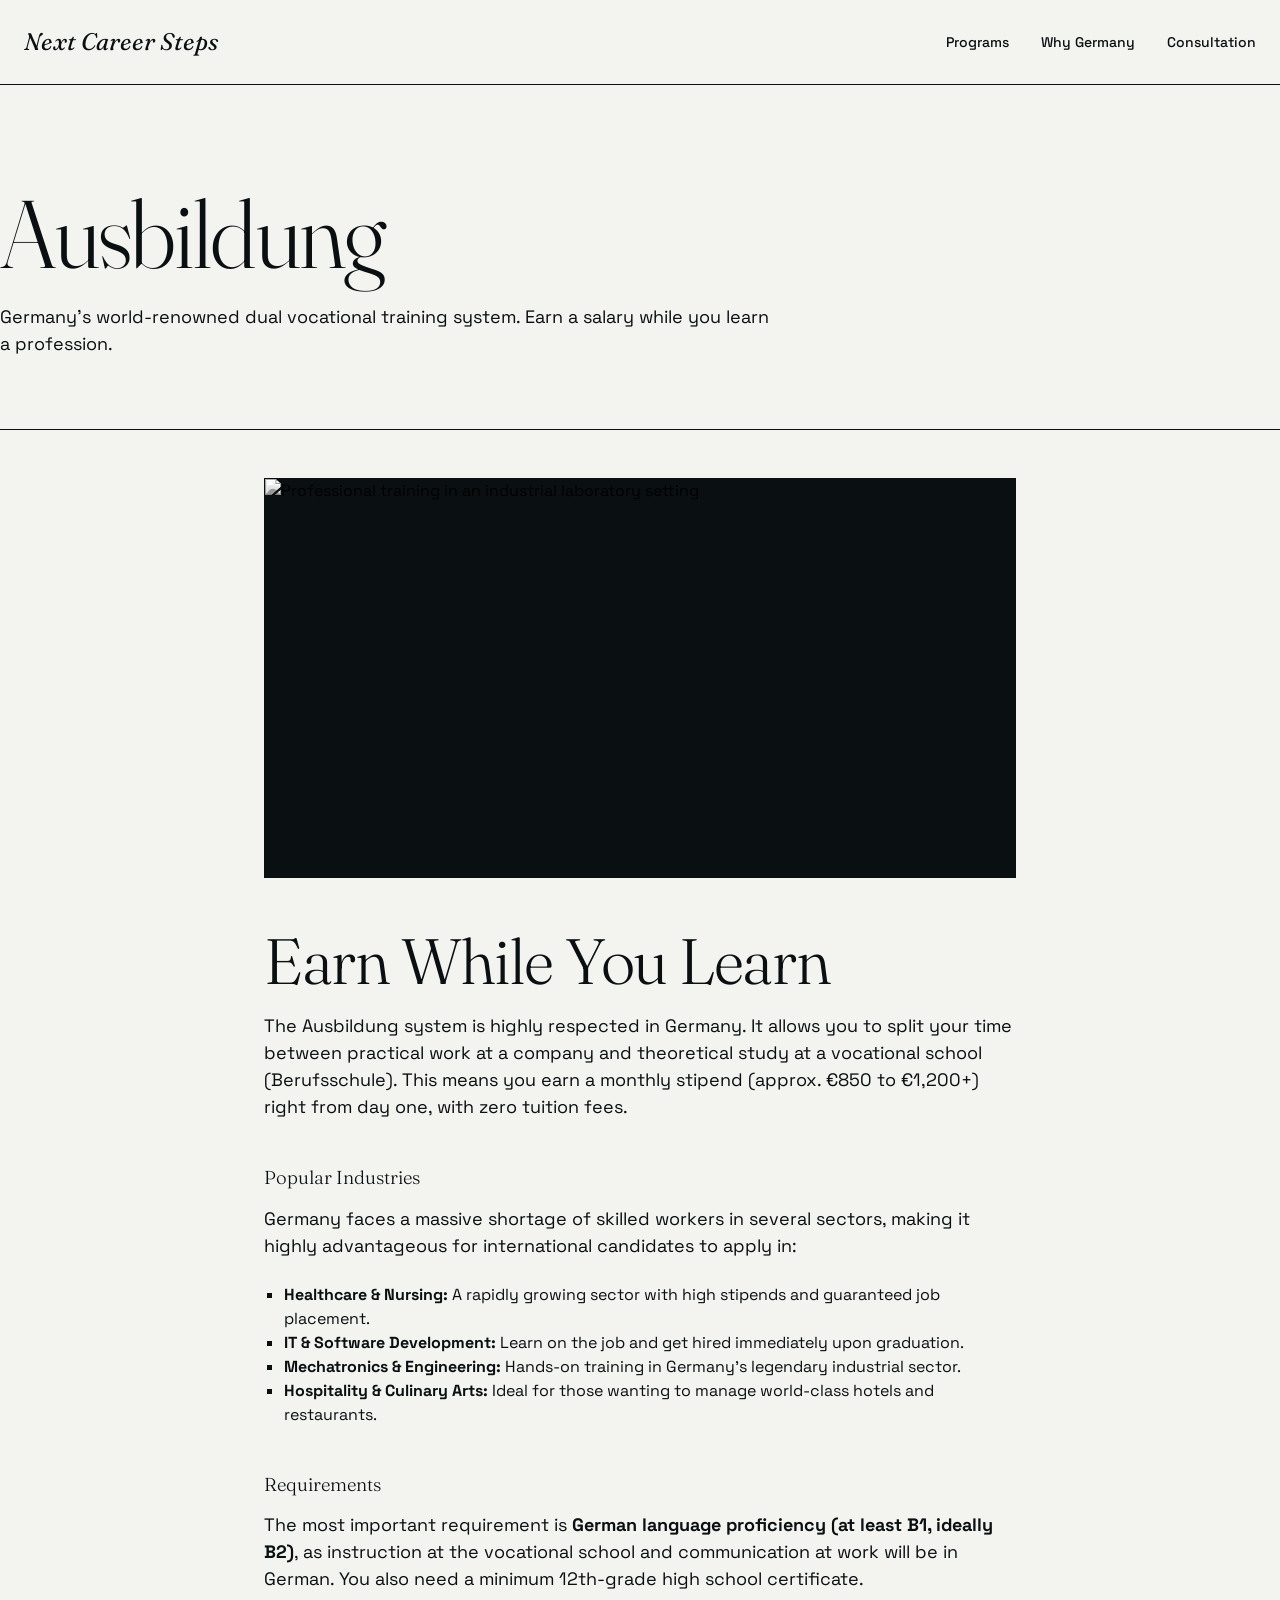
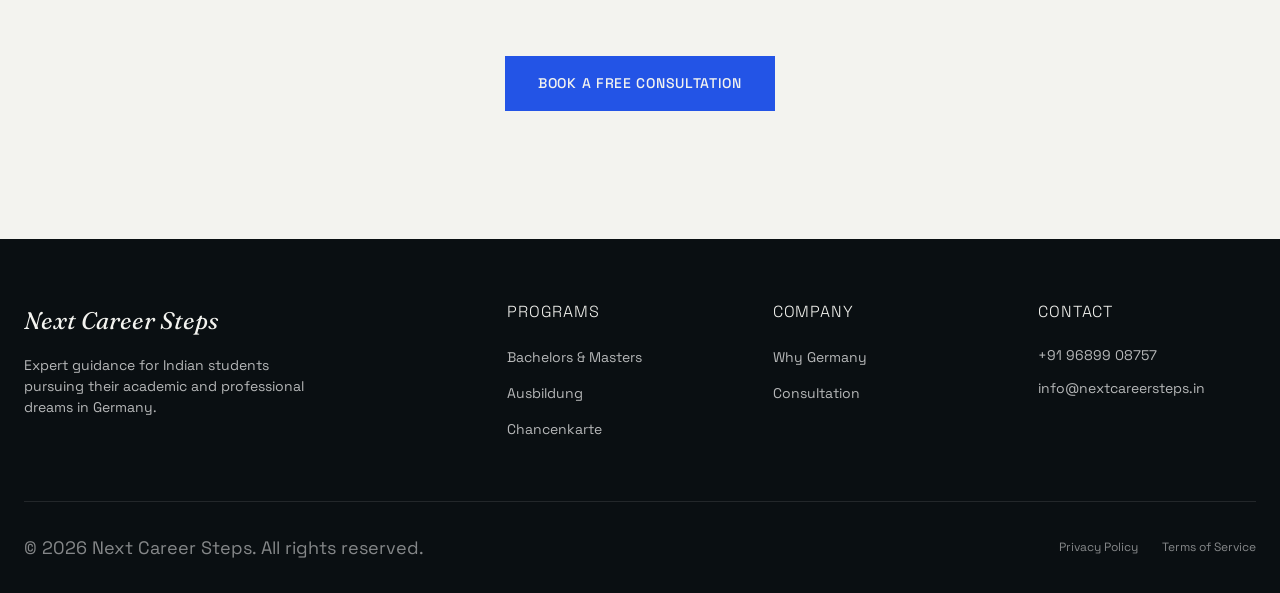
==== ausbildung.html @ 6f35f10e "few features" ====
<!DOCTYPE html>
<html lang="en">
<head>
    <meta charset="UTF-8">
    <meta name="viewport" content="width=device-width, initial-scale=1.0">
    <title>Ausbildung (Vocational Training) | Next Career Steps</title>
    <link rel="stylesheet" href="styles.css">
</head>
<body>
    <header class="header">
        <a href="index.html" class="brand">Next Career Steps</a>
        <nav class="nav-links">
            <a href="index.html#programs">Programs</a>
            <a href="index.html#why">Why Germany</a>
            <a href="index.html#contact">Consultation</a>
        </nav>
        <button class="mobile-menu-btn" aria-label="Toggle Menu">☰</button>
    </header>

    <main>
        <section class="container page-header">
            <h1>Ausbildung</h1>
            <p>Germany's world-renowned dual vocational training system. Earn a salary while you learn a profession.</p>
        </section>

        <section class="container" style="max-width: 800px; padding-bottom: 8rem;">
            <div class="article-image">
                <img src="https://images.unsplash.com/photo-1581091226825-a6a2a5aee158?ixlib=rb-4.0.3&auto=format&fit=crop&w=1200&q=80" alt="Professional training in an industrial laboratory setting">
            </div>
            <h2>Earn While You Learn</h2>
            <p>The Ausbildung system is highly respected in Germany. It allows you to split your time between practical work at a company and theoretical study at a vocational school (Berufsschule). This means you earn a monthly stipend (approx. €850 to €1,200+) right from day one, with zero tuition fees.</p>
            
            <h3 style="margin-top: 3rem;">Popular Industries</h3>
            <p>Germany faces a massive shortage of skilled workers in several sectors, making it highly advantageous for international candidates to apply in:</p>
            <ul style="list-style-type: square; margin-left: 20px; margin-bottom: 2rem;">
                <li><strong>Healthcare & Nursing:</strong> A rapidly growing sector with high stipends and guaranteed job placement.</li>
                <li><strong>IT & Software Development:</strong> Learn on the job and get hired immediately upon graduation.</li>
                <li><strong>Mechatronics & Engineering:</strong> Hands-on training in Germany's legendary industrial sector.</li>
                <li><strong>Hospitality & Culinary Arts:</strong> Ideal for those wanting to manage world-class hotels and restaurants.</li>
            </ul>

            <h3 style="margin-top: 3rem;">Requirements</h3>
            <p>The most important requirement is <strong>German language proficiency (at least B1, ideally B2)</strong>, as instruction at the vocational school and communication at work will be in German. You also need a minimum 12th-grade high school certificate.</p>

            <div style="margin-top: 4rem; text-align: center;">
                <a href="index.html#contact" class="btn btn-primary">Book a free consultation</a>
            </div>
        </section>
    </main>

    <footer class="footer">
        <div class="footer-grid">
            <div class="footer-col">
                <a href="index.html" class="brand">Next Career Steps</a>
                <p>Expert guidance for Indian students pursuing their academic and professional dreams in Germany.</p>
            </div>
            <div class="footer-col">
                <h4>Programs</h4>
                <ul>
                    <li><a href="bachelors-masters.html">Bachelors & Masters</a></li>
                    <li><a href="ausbildung.html">Ausbildung</a></li>
                    <li><a href="chancenkarte.html">Chancenkarte</a></li>
                </ul>
            </div>
            <div class="footer-col">
                <h4>Company</h4>
                <ul>
                    <li><a href="index.html#why">Why Germany</a></li>
                    <li><a href="index.html#contact">Consultation</a></li>
                </ul>
            </div>
            <div class="footer-col">
                <h4>Contact</h4>
                <ul>
                    <li style="color: rgba(255,255,255,0.7); font-size: 0.875rem;">+91 96899 08757</li>
                    <li style="color: rgba(255,255,255,0.7); font-size: 0.875rem;">info@nextcareersteps.in</li>
                </ul>
            </div>
        </div>
        <div class="footer-bottom">
            <p style="margin: 0;">&copy; 2026 Next Career Steps. All rights reserved.</p>
            <div class="footer-bottom-links">
                <a href="#">Privacy Policy</a>
                <a href="#">Terms of Service</a>
            </div>
        </div>
    </footer>

    <script src="script.js"></script>
</body>
</html>
---- styles.css ----
/* Base & Variables */
@import url('https://fonts.googleapis.com/css2?family=Fraunces:ital,opsz,wght@0,9..144,300;0,9..144,400;1,9..144,300;1,9..144,400&family=Space+Grotesk:wght@400;500;600&display=swap');

:root {
    --ink: #0A0F12;       /* Deep almost black for text and borders */
    --paper: #F3F3EF;     /* slightly warm, gritty off-white */
    --accent: #2354E6;    /* highly saturated electric blue for actions */
    --surface: #E8E8E3;   /* slightly darker paper for contrasting sections */
}

* {
    margin: 0;
    padding: 0;
    box-sizing: border-box;
}

body {
    font-family: 'Space Grotesk', sans-serif;
    color: var(--ink);
    background-color: var(--paper);
    line-height: 1.5;
    -webkit-font-smoothing: antialiased;
}

/* Typography */
h1, h2, h3, h4 {
    font-family: 'Fraunces', serif;
    font-weight: 300;
    line-height: 1.1;
    color: var(--ink);
    margin-bottom: 1rem;
}

h1 {
    font-size: clamp(3rem, 8vw, 6rem);
    letter-spacing: -0.02em;
}

h2 {
    font-size: clamp(2rem, 5vw, 4rem);
    letter-spacing: -0.02em;
}

p {
    font-size: 1.125rem;
    max-width: 65ch;
    margin-bottom: 1.5rem;
}

a {
    color: inherit;
    text-decoration: none;
}

ul {
    list-style: none;
}

/* Layout Utilities */
.container {
    max-width: 1400px;
    margin: 0 auto;
    padding: 0 24px;
}

.border-top { border-top: 1px solid var(--ink); }
.border-bottom { border-bottom: 1px solid var(--ink); }
.border-right { border-right: 1px solid var(--ink); }

/* Buttons & Links */
.btn {
    display: inline-flex;
    align-items: center;
    font-family: 'Space Grotesk', sans-serif;
    font-weight: 500;
    text-transform: uppercase;
    font-size: 0.875rem;
    letter-spacing: 0.05em;
    padding: 1rem 2rem;
    border: 1px solid var(--ink);
    background: transparent;
    color: var(--ink);
    cursor: pointer;
    transition: all 0.2s ease;
}

.btn-primary {
    background: var(--accent);
    color: var(--paper);
    border-color: var(--accent);
}

.btn-primary:hover {
    background: var(--ink);
    border-color: var(--ink);
}

.btn:hover {
    background: var(--ink);
    color: var(--paper);
}

/* Header */
.header {
    display: flex;
    justify-content: space-between;
    align-items: center;
    padding: 1.5rem 24px;
    border-bottom: 1px solid var(--ink);
    background: var(--paper);
}

.brand {
    font-family: 'Fraunces', serif;
    font-size: 1.5rem;
    font-style: italic;
    font-weight: 400;
}

.nav-links {
    display: flex;
    gap: 2rem;
    align-items: center;
}

.nav-links a {
    font-size: 0.875rem;
    font-weight: 500;
}

.mobile-menu-btn {
    display: none;
    background: none;
    border: none;
    font-size: 1.5rem;
    cursor: pointer;
    color: var(--ink);
}

@media (max-width: 768px) {
    .header {
        position: relative;
    }
    .mobile-menu-btn {
        display: block;
    }
    .nav-links {
        display: none;
        position: absolute;
        top: 100%;
        left: 0;
        width: 100%;
        background: var(--paper);
        flex-direction: column;
        padding: 2rem 24px;
        border-bottom: 1px solid var(--ink);
        z-index: 100;
    }
    .nav-links.active {
        display: flex;
    }
}

/* Internal Page Styles */
.page-header {
    padding: 6rem 0 3rem;
    border-bottom: 1px solid var(--ink);
    margin-bottom: 3rem;
}

.article-image {
    width: 100%;
    height: 400px;
    margin-bottom: 3rem;
    overflow: hidden;
    background: var(--ink);
    border: 1px solid var(--ink);
}

.article-image img {
    width: 100%;
    height: 100%;
    object-fit: cover;
    filter: grayscale(100%) contrast(1.2);
    transition: filter 0.5s ease;
}

.article-image:hover img {
    filter: grayscale(0%);
}

.program-link {
    color: var(--accent);
    font-weight: 600;
    display: inline-block;
    margin-top: 1rem;
    text-transform: uppercase;
    font-size: 0.875rem;
    letter-spacing: 0.05em;
}
.program-link:hover {
    text-decoration: underline;
}

.nav-links a:hover {
    color: var(--accent);
}

/* Hero */
.hero {
    padding: 6rem 0;
    display: grid;
    grid-template-columns: 1fr;
    gap: 4rem;
}

@media (min-width: 900px) {
    .hero {
        grid-template-columns: 1fr 1fr;
        align-items: end;
    }
}

.hero-content p {
    font-size: 1.5rem;
    max-width: 30ch;
}

.hero-image {
    aspect-ratio: 3/4;
    background: var(--ink);
    width: 100%;
    overflow: hidden;
}

.hero-image img {
    width: 100%;
    height: 100%;
    object-fit: cover;
    filter: grayscale(100%) contrast(1.2);
    transition: filter 0.5s ease;
}

.hero-image:hover img {
    filter: grayscale(0%);
}

/* Stats */
.stats {
    display: grid;
    grid-template-columns: 1fr;
    border-top: 1px solid var(--ink);
}

@media (min-width: 600px) {
    .stats { grid-template-columns: repeat(2, 1fr); }
}

@media (min-width: 900px) {
    .stats { grid-template-columns: repeat(4, 1fr); }
}

.stat-item {
    padding: 3rem 24px;
    border-bottom: 1px solid var(--ink);
}

@media (min-width: 600px) {
    .stat-item:nth-child(odd) { border-right: 1px solid var(--ink); }
}

@media (min-width: 900px) {
    .stat-item { border-right: 1px solid var(--ink); border-bottom: none; }
    .stat-item:last-child { border-right: none; }
}

.stat-item h3 {
    font-size: 3rem;
    margin-bottom: 0.5rem;
    color: var(--accent);
}

.stat-item p {
    font-size: 0.875rem;
    text-transform: uppercase;
    letter-spacing: 0.05em;
    margin: 0;
}

/* Section Shared */
.section {
    padding: 8rem 0;
    border-top: 1px solid var(--ink);
}

.section-grid {
    display: grid;
    grid-template-columns: 1fr;
    gap: 4rem;
}

@media (min-width: 900px) {
    .section-grid {
        grid-template-columns: 300px 1fr;
    }
}

.section-title {
    font-family: 'Space Grotesk', sans-serif;
    font-size: 0.875rem;
    text-transform: uppercase;
    letter-spacing: 0.05em;
    font-weight: 500;
}

/* List Items (Programs & Why Germany) */
.list-group {
    display: flex;
    flex-direction: column;
}

.list-item {
    border-top: 1px solid var(--ink);
    padding: 3rem 0;
    display: grid;
    grid-template-columns: 1fr;
    gap: 1rem;
}

@media (min-width: 768px) {
    .list-item {
        grid-template-columns: 1fr 2fr;
    }
}

.list-item h4 {
    font-size: 2rem;
    margin: 0;
}

.list-item p {
    margin: 0;
}

.list-group .list-item:last-child {
    border-bottom: 1px solid var(--ink);
}

/* Form Section */
.contact-section {
    background: var(--surface);
}

.form-wrapper {
    max-width: 600px;
}

.form-group {
    margin-bottom: 2rem;
}

.form-group label {
    display: block;
    font-size: 0.875rem;
    text-transform: uppercase;
    letter-spacing: 0.05em;
    margin-bottom: 0.5rem;
}

input, select, textarea {
    width: 100%;
    padding: 1rem 0;
    border: none;
    border-bottom: 1px solid var(--ink);
    background: transparent;
    font-family: 'Space Grotesk', sans-serif;
    font-size: 1.125rem;
    color: var(--ink);
    border-radius: 0;
    transition: border-color 0.2s;
}

input:focus, select:focus, textarea:focus {
    outline: none;
    border-bottom-color: var(--accent);
}

/* Footer */
.footer {
    padding: 4rem 24px 2rem;
    background: var(--ink);
    color: var(--paper);
}

.footer-grid {
    display: grid;
    grid-template-columns: 1fr;
    gap: 3rem;
    max-width: 1400px;
    margin: 0 auto;
    border-bottom: 1px solid rgba(255,255,255,0.1);
    padding-bottom: 3rem;
}

@media (min-width: 768px) {
    .footer-grid {
        grid-template-columns: 2fr 1fr 1fr 1fr;
    }
}

.footer-col .brand {
    color: var(--paper);
    margin-bottom: 1rem;
    display: block;
}

.footer-col p {
    font-size: 0.875rem;
    color: rgba(255,255,255,0.7);
    max-width: 300px;
}

.footer-col h4 {
    color: var(--paper);
    font-size: 1rem;
    margin-bottom: 1.5rem;
    font-family: 'Space Grotesk', sans-serif;
    letter-spacing: 0.05em;
    text-transform: uppercase;
}

.footer-col ul {
    list-style: none;
    padding: 0;
}

.footer-col ul li {
    margin-bottom: 0.75rem;
}

.footer-col ul a {
    color: rgba(255,255,255,0.7);
    font-size: 0.875rem;
    transition: color 0.2s ease;
}

.footer-col ul a:hover {
    color: var(--accent);
}

.footer-bottom {
    display: flex;
    justify-content: space-between;
    align-items: center;
    max-width: 1400px;
    margin: 2rem auto 0;
    font-size: 0.75rem;
    color: rgba(255,255,255,0.5);
    flex-wrap: wrap;
    gap: 1rem;
}

.footer-bottom-links {
    display: flex;
    gap: 1.5rem;
}
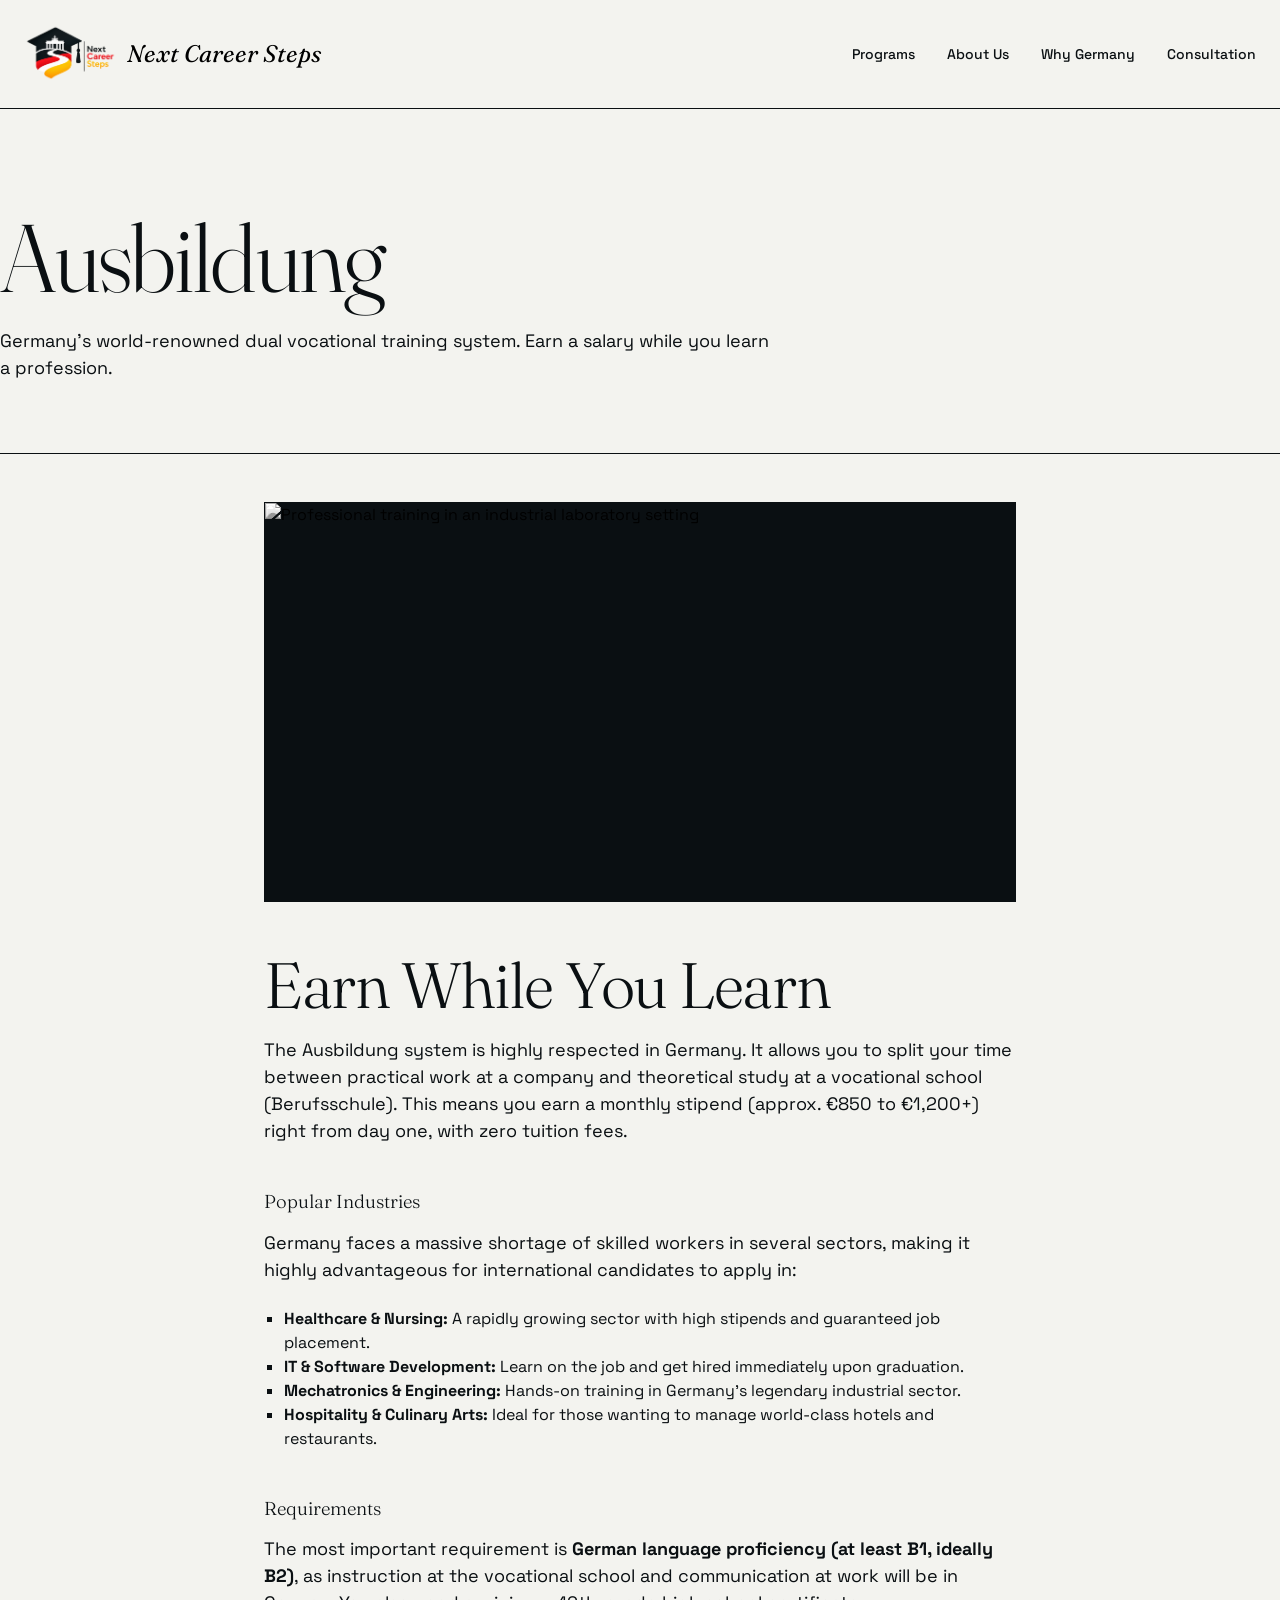
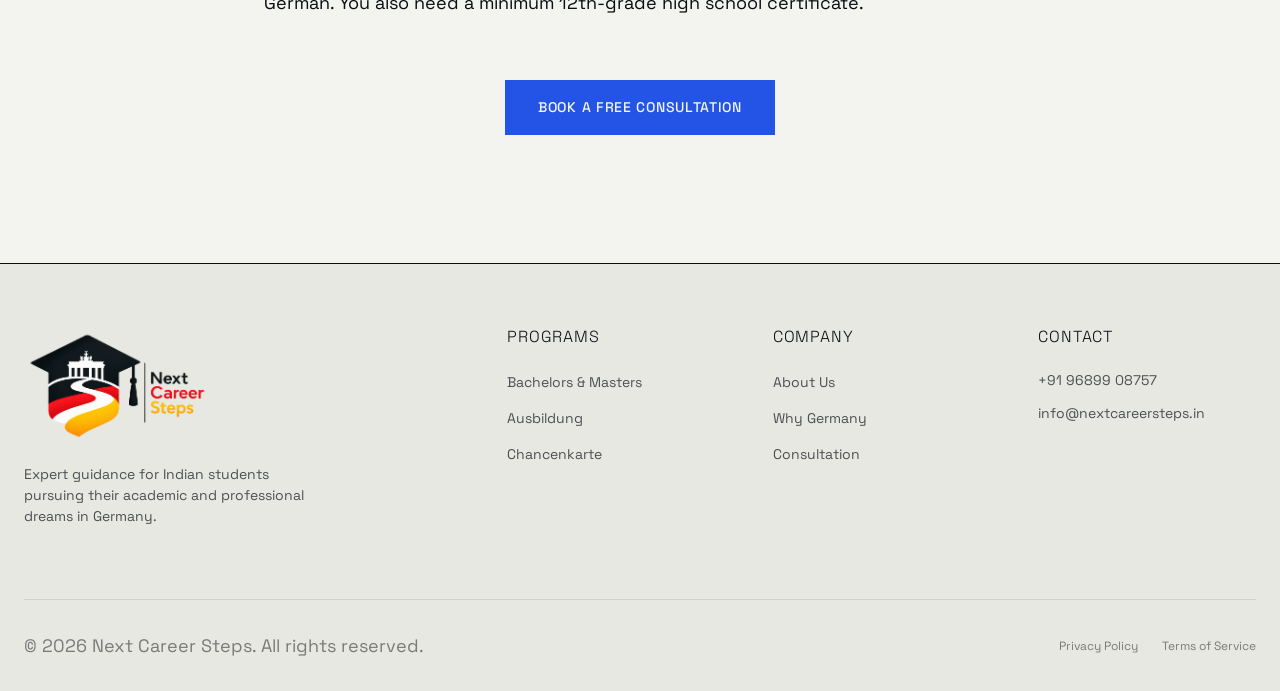
==== commit 4e83761b: "Add About Us page, update logo across site, make mobile responsive" ====
--- a/ausbildung.html
+++ b/ausbildung.html
@@ -8,9 +8,13 @@
 </head>
 <body>
     <header class="header">
-        <a href="index.html" class="brand">Next Career Steps</a>
+        <a href="index.html" class="brand" style="display: flex; align-items: center; gap: 10px; text-decoration: none;">
+            <img src="logo.png" alt="Next Career Steps Logo" style="height: 60px; width: auto; border-radius: 4px;">
+            <span style="color: #000000;">Next Career Steps</span>
+        </a>
         <nav class="nav-links">
             <a href="index.html#programs">Programs</a>
+            <a href="about.html">About Us</a>
             <a href="index.html#why">Why Germany</a>
             <a href="index.html#contact">Consultation</a>
         </nav>
@@ -51,7 +55,9 @@
     <footer class="footer">
         <div class="footer-grid">
             <div class="footer-col">
-                <a href="index.html" class="brand">Next Career Steps</a>
+                <a href="index.html" class="brand" style="display: flex; align-items: center;">
+            <img src="logo.png" alt="Next Career Steps Logo" style="height: 120px; width: auto; border-radius: 4px;">
+        </a>
                 <p>Expert guidance for Indian students pursuing their academic and professional dreams in Germany.</p>
             </div>
             <div class="footer-col">
@@ -65,6 +71,7 @@
             <div class="footer-col">
                 <h4>Company</h4>
                 <ul>
+                    <li><a href="about.html">About Us</a></li>
                     <li><a href="index.html#why">Why Germany</a></li>
                     <li><a href="index.html#contact">Consultation</a></li>
                 </ul>
@@ -72,8 +79,8 @@
             <div class="footer-col">
                 <h4>Contact</h4>
                 <ul>
-                    <li style="color: rgba(255,255,255,0.7); font-size: 0.875rem;">+91 96899 08757</li>
-                    <li style="color: rgba(255,255,255,0.7); font-size: 0.875rem;">info@nextcareersteps.in</li>
+                    <li style="color: rgba(10,15,18,0.7); font-size: 0.875rem;">+91 96899 08757</li>
+                    <li style="color: rgba(10,15,18,0.7); font-size: 0.875rem;">info@nextcareersteps.in</li>
                 </ul>
             </div>
         </div>
--- a/styles.css
+++ b/styles.css
@@ -388,8 +388,9 @@
 /* Footer */
 .footer {
     padding: 4rem 24px 2rem;
-    background: var(--ink);
-    color: var(--paper);
+    background: var(--surface);
+    color: var(--ink);
+    border-top: 1px solid var(--ink);
 }
 
 .footer-grid {
@@ -398,7 +399,7 @@
     gap: 3rem;
     max-width: 1400px;
     margin: 0 auto;
-    border-bottom: 1px solid rgba(255,255,255,0.1);
+    border-bottom: 1px solid rgba(10,15,18,0.1);
     padding-bottom: 3rem;
 }
 
@@ -409,19 +410,19 @@
 }
 
 .footer-col .brand {
-    color: var(--paper);
+    color: var(--ink);
     margin-bottom: 1rem;
     display: block;
 }
 
 .footer-col p {
     font-size: 0.875rem;
-    color: rgba(255,255,255,0.7);
+    color: rgba(10,15,18,0.7);
     max-width: 300px;
 }
 
 .footer-col h4 {
-    color: var(--paper);
+    color: var(--ink);
     font-size: 1rem;
     margin-bottom: 1.5rem;
     font-family: 'Space Grotesk', sans-serif;
@@ -439,7 +440,7 @@
 }
 
 .footer-col ul a {
-    color: rgba(255,255,255,0.7);
+    color: rgba(10,15,18,0.7);
     font-size: 0.875rem;
     transition: color 0.2s ease;
 }
@@ -455,7 +456,7 @@
     max-width: 1400px;
     margin: 2rem auto 0;
     font-size: 0.75rem;
-    color: rgba(255,255,255,0.5);
+    color: rgba(10,15,18,0.5);
     flex-wrap: wrap;
     gap: 1rem;
 }
@@ -464,3 +465,23 @@
     display: flex;
     gap: 1.5rem;
 }
+
+@media (max-width: 768px) {
+    .header .brand {
+        font-size: 1.1rem !important;
+        gap: 5px !important;
+    }
+    .header .brand img {
+        height: 40px !important;
+    }
+}
+
+
+@media (max-width: 768px) {
+    .footer-col .brand img {
+        max-width: 100%;
+        height: auto !important;
+        max-height: 80px;
+    }
+}
+
